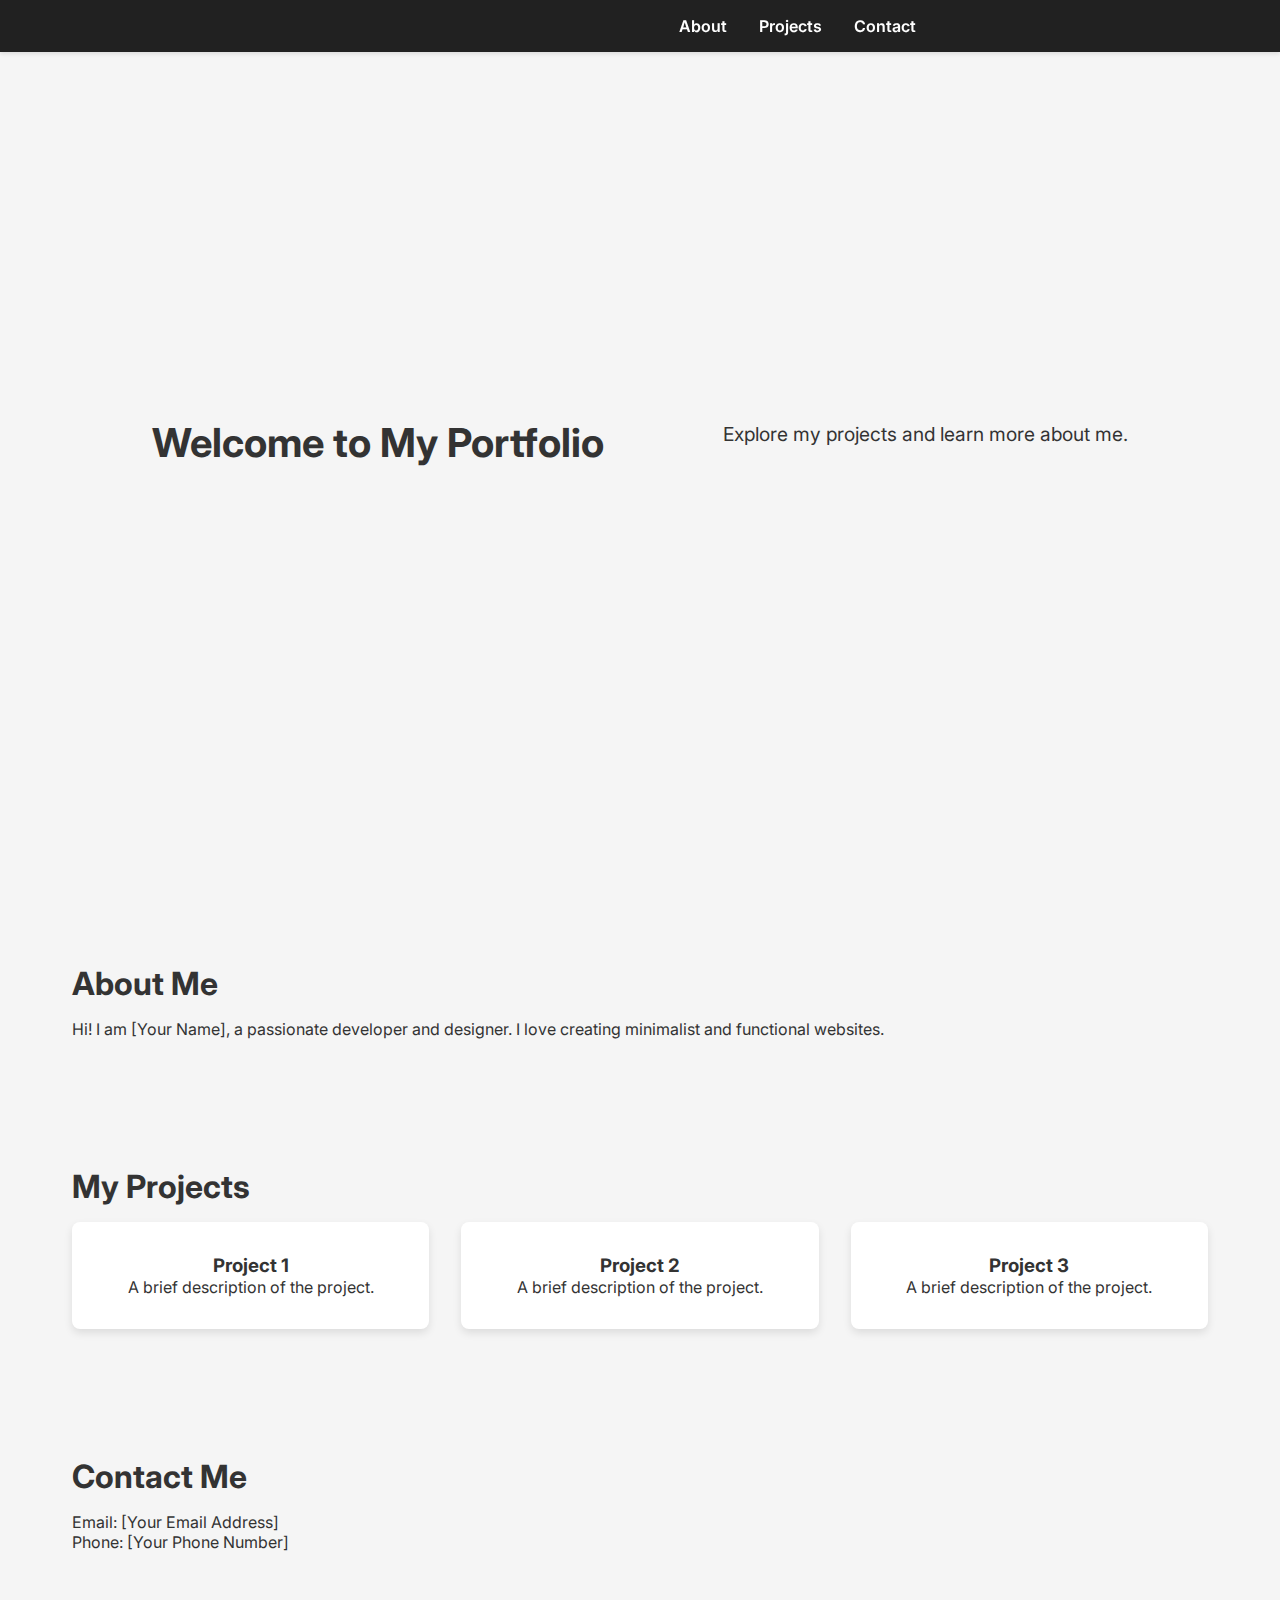
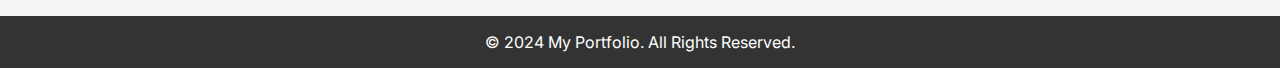
==== index.html @ ee44641f "Add files via upload" ====
<!DOCTYPE html>
<html lang="en">
<head>
    <meta charset="UTF-8">
    <meta name="viewport" content="width=device-width, initial-scale=1.0">
    <title>Carlo's Portfolio</title>
    <link href="https://fonts.googleapis.com/css2?family=Inter:wght@300;400;600&display=swap" rel="stylesheet">
    <link rel="stylesheet" href="style.css">
</head>
<body>
    <header>
        <nav>
            <ul>
                <img src="" alt="">
                <span>
                    <li><a href="#about">About</a></li>
                    <li><a href="#projects">Projects</a></li>
                    <li><a href="#contact">Contact</a></li>
                </span>
            </ul>
        </nav>
    </header>

    <div class="hero">
        <h2>Welcome to My Portfolio</h2>
        <p>Explore my projects and learn more about me.</p>
    </div>

    <div id="about" class="section">
        <h2>About Me</h2>
        <p>Hi! I am [Your Name], a passionate developer and designer. I love creating minimalist and functional websites.</p>
    </div>


    <div id="projects" class="section">
        <h2>My Projects</h2>
        <div class="grid">
            <div class="card">
                <h3>Project 1</h3>
                <p>A brief description of the project.</p>
            </div>
            <div class="card">
                <h3>Project 2</h3>
                <p>A brief description of the project.</p>
            </div>
            <div class="card">
                <h3>Project 3</h3>
                <p>A brief description of the project.</p>
            </div>
        </div>
    </div>

    <div id="contact" class="section">
        <h2>Contact Me</h2>
        <p>Email: [Your Email Address]</p>
        <p>Phone: [Your Phone Number]</p>
    </div>

    <footer>
        <p>&copy; 2024 My Portfolio. All Rights Reserved.</p>
    </footer>

    <script src="https://code.jquery.com/jquery-3.2.1.slim.min.js" integrity="sha384-KJ3o2DKtIkvYIK3UENzmM7KCkRr/rE9/Qpg6aAZGJwFDMVNA/GpGFF93hXpG5KkN" crossorigin="anonymous"></script>
    <script src="https://cdn.jsdelivr.net/npm/popper.js@1.12.9/dist/umd/popper.min.js" integrity="sha384-ApNbgh9B+Y1QKtv3Rn7W3mgPxhU9K/ScQsAP7hUibX39j7fakFPskvXusvfa0b4Q" crossorigin="anonymous"></script>
    <script src="https://cdn.jsdelivr.net/npm/bootstrap@4.0.0/dist/js/bootstrap.min.js" integrity="sha384-JZR6Spejh4U02d8jOt6vLEHfe/JQGiRRSQQxSfFWpi1MquVdAyjUar5+76PVCmYl" crossorigin="anonymous"></script>
</body>
</html>
---- style.css ----
* {
    margin: 0;
    padding: 0;
    box-sizing: border-box;
    scroll-behavior: smooth;
}

body {
    font-family: 'Inter', sans-serif;
    background-color: #f5f5f5;
    color: #333;
}

header {
    background-color: #212121;
    padding: 1rem 2rem;
    box-shadow: 0 2px 4px rgba(0, 0, 0, 0.1);
    position: fixed;
    width: 100%;
}

nav ul {
    display:flex;
    justify-content:space-evenly;
    list-style: none;
}

nav ul span{
    display:flex;
}

nav ul li {
    margin: 0 1rem;
}

nav ul li a {
    text-decoration: none;
    color: #ffffff;
    font-weight: 600;
}

.hero {
    height: 100vh;
    display: flex;
    flex-direction: row;
    justify-content: space-evenly;
    align-items: center;
    text-align: center;
    padding: 2rem;
}

.hero h2 {
    font-size: 2.5rem;
    margin-bottom: 1rem;
}

.hero p {
    font-size: 1.2rem;
    margin-bottom: 2rem;
}

.section {
    padding: 4rem 2rem;
    max-width: 1200px;
    margin: auto;
}

.section h2 {
    font-size: 2rem;
    margin-bottom: 1rem;
}

.grid {
    display: grid;
    grid-template-columns: repeat(auto-fit, minmax(300px, 1fr));
    gap: 2rem;
}

.card {
    background-color: #fff;
    padding: 2rem;
    border-radius: 8px;
    box-shadow: 0 4px 8px rgba(0, 0, 0, 0.1);
    text-align: center;
}

footer {
    background-color: #333;
    color: #fff;
    text-align: center;
    padding: 1rem 0;
}

@media (max-width: 768px) {
    header h1 {
    text-align: center;
    margin-bottom: 0.5rem;
    }

    nav ul {
    flex-direction: column;
    align-items: center;
    }
}
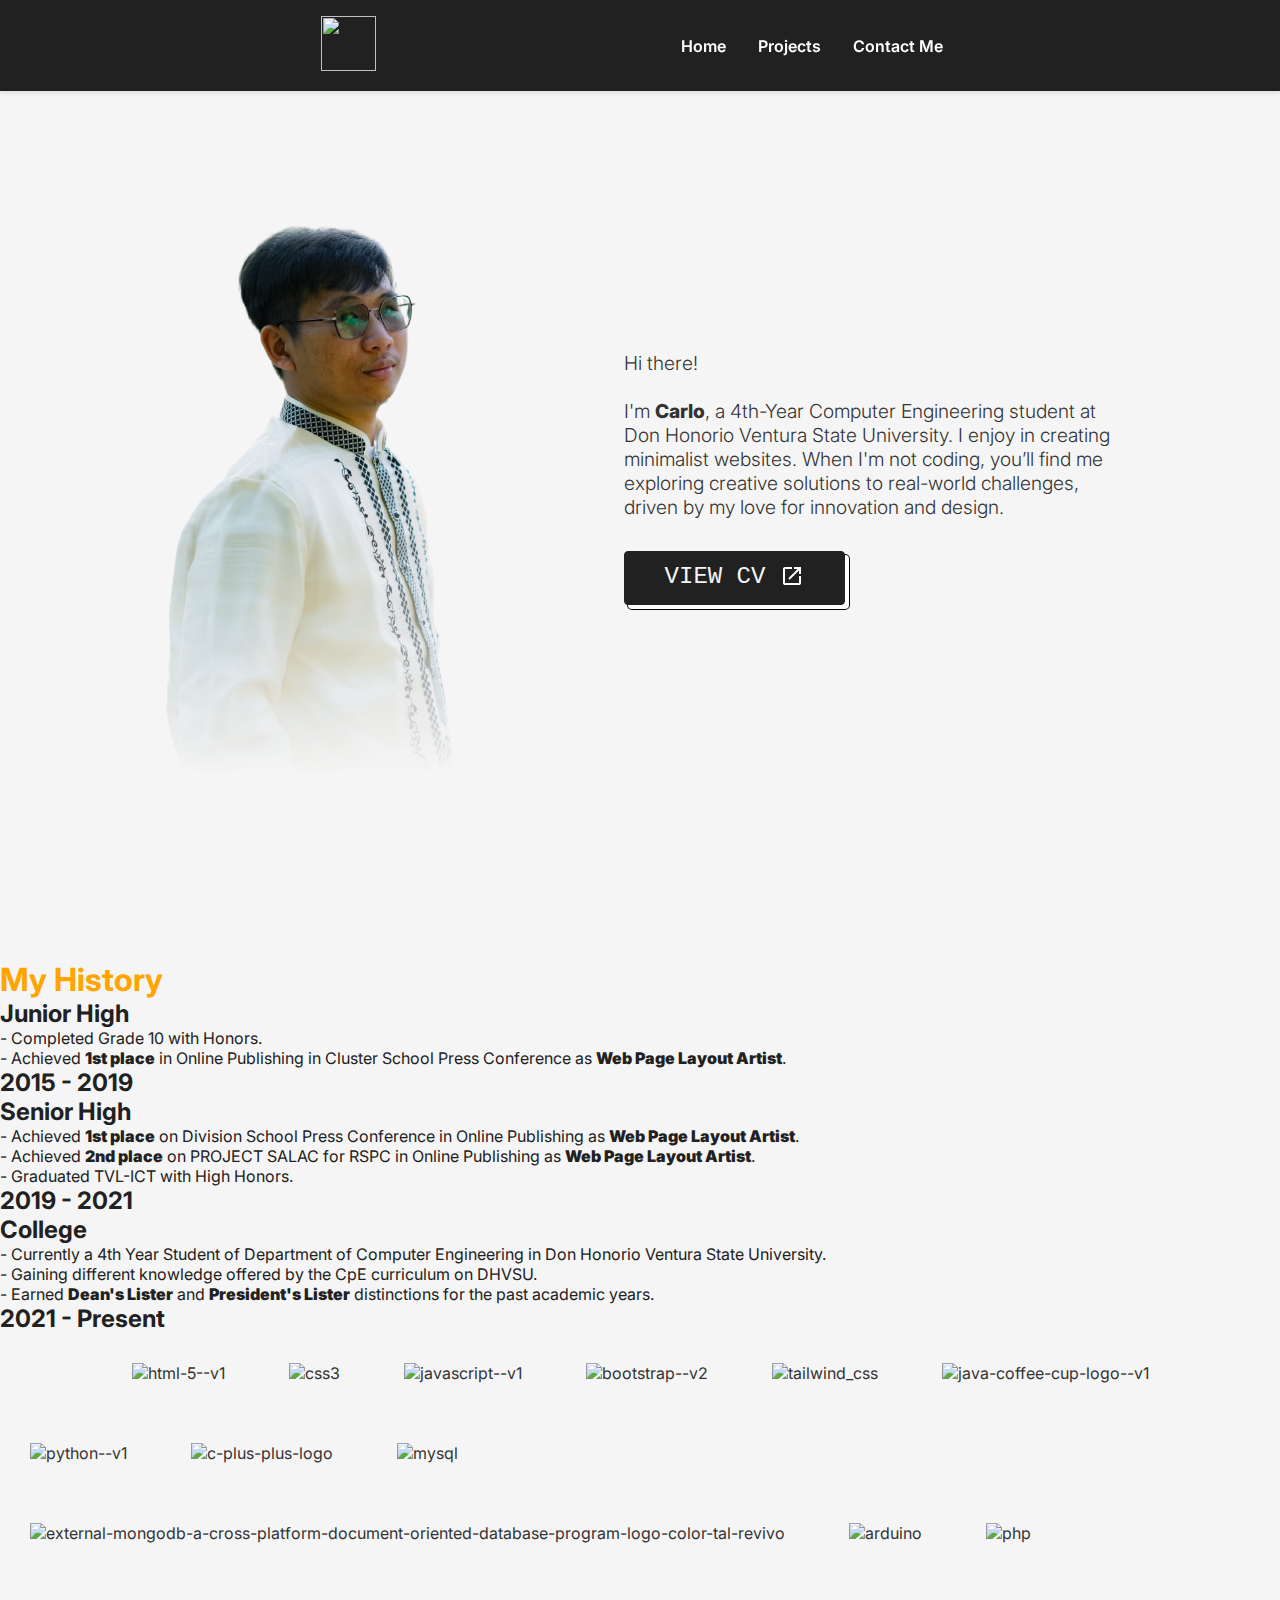
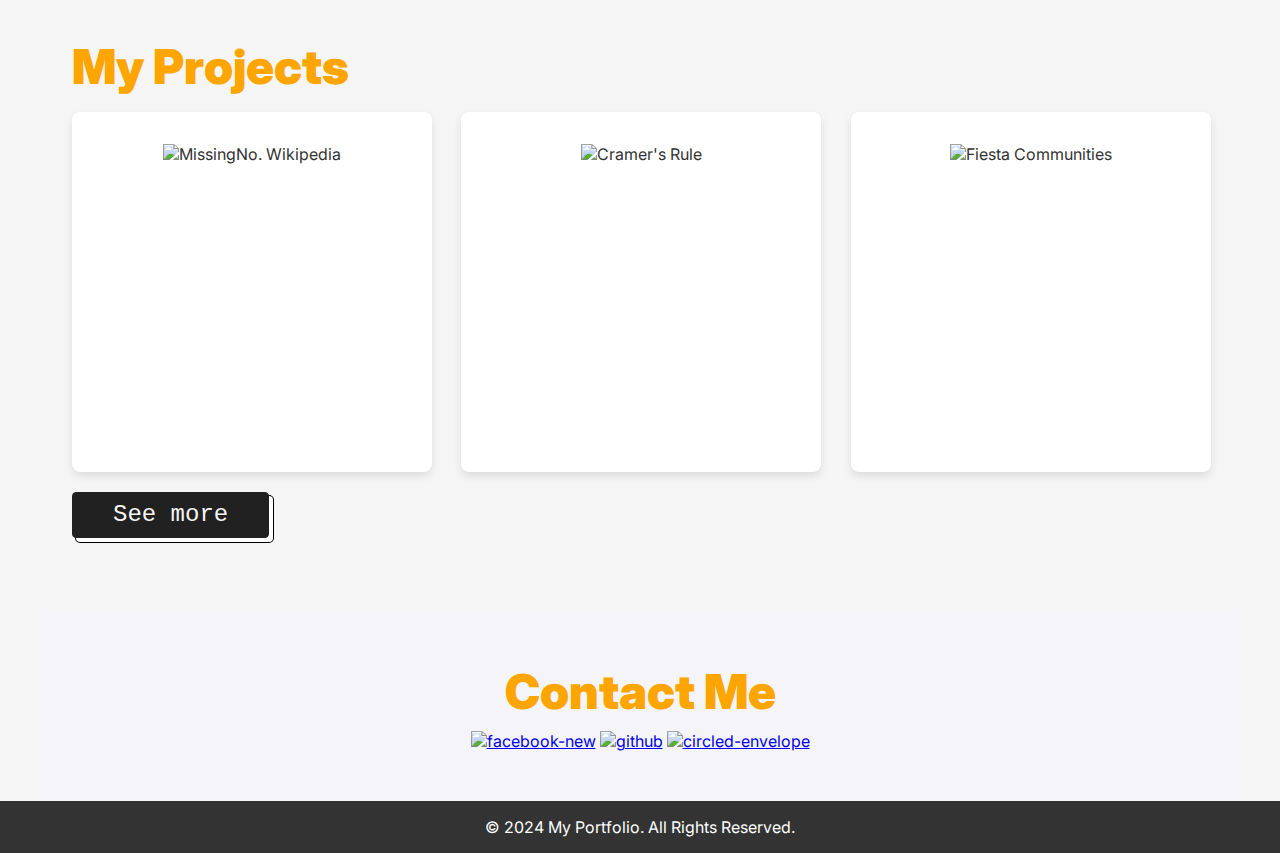
==== commit c113eb01: "Add files via upload" ====
--- a/index.html
+++ b/index.html
@@ -1,6 +1,3 @@
-
-
-
 <!DOCTYPE html>
 <html lang="en">
 <head>
@@ -8,63 +5,197 @@
     <meta name="viewport" content="width=device-width, initial-scale=1.0">
     <title>Carlo's Portfolio</title>
     <link href="https://fonts.googleapis.com/css2?family=Inter:wght@300;400;600&display=swap" rel="stylesheet">
+    <script>document.getElementsByTagName("html")[0].className += " js";</script>
+    <link rel="stylesheet" href="assets\css\t-style.css">
     <link rel="stylesheet" href="style.css">
+    <link rel="icon" href="/assets/icon.png">
+    <link rel="stylesheet" href="https://cdnjs.cloudflare.com/ajax/libs/animate.css/4.1.1/animate.min.css"/>
 </head>
 <body>
     <header>
         <nav>
             <ul>
-                <img src="" alt="">
+                <a href="#landing"><img id="icon" src="/assets/icon.png" alt=""></a>
                 <span>
-                    <li><a href="#about">About</a></li>
+                    <li><a href="#landing">Home</a></li>
                     <li><a href="#projects">Projects</a></li>
-                    <li><a href="#contact">Contact</a></li>
+                    <li><a href="#contact">Contact Me</a></li>
                 </span>
             </ul>
         </nav>
     </header>
 
-    <div class="hero">
-        <h2>Welcome to My Portfolio</h2>
-        <p>Explore my projects and learn more about me.</p>
-    </div>
-
-    <div id="about" class="section">
-        <h2>About Me</h2>
-        <p>Hi! I am [Your Name], a passionate developer and designer. I love creating minimalist and functional websites.</p>
-    </div>
-
-
-    <div id="projects" class="section">
-        <h2>My Projects</h2>
-        <div class="grid">
+    <div id="landing" class="hero ">
+        <div class="image-wrapper left">
+            <img class="image-fade animate__animated animate__fadeIn" src="/assets/portfolio portrait.png" alt="">
+        </div>
+        <div  class="right">
+            <span id="typing">
+    
+            </span>
+
+
+
+  <!-- Load library from the CDN -->
+            <script src="https://unpkg.com/typed.js@2.1.0/dist/typed.umd.js"></script>
+
+            <!-- Setup and start animation! -->
+            <script>
+                var typed = new Typed('#typing', {
+                strings: ['Crafting ideas with code,<br> <span style="color: orange;">one line at a time.</span></h1></div>'],
+                typeSpeed: 50,
+                });
+            </script>
+            <br><br>
+            <p class="animate__animated animate__fadeIn">Hi there! <br><br>
+                I'm <span style="font-weight: 800;">Carlo</span>, a 4th-Year Computer Engineering student at Don Honorio Ventura State University. I enjoy in creating minimalist websites. When I'm not coding, you’ll find me exploring creative solutions to real-world challenges, driven by my love for innovation and design.</p>
+            <div>
+                <a onclick="viewPDF()" download="Manalo_resume" class="button-50 animate__animated animate__fadeIn" role="button">
+                    <span class="spacing">VIEW CV</span>
+                    <svg xmlns="http://www.w3.org/2000/svg" height="24px" viewBox="0 -960 960 960" width="24px" fill="#FFFFFF"><path d="M200-120q-33 0-56.5-23.5T120-200v-560q0-33 23.5-56.5T200-840h280v80H200v560h560v-280h80v280q0 33-23.5 56.5T760-120H200Zm188-212-56-56 372-372H560v-80h280v280h-80v-144L388-332Z"/></svg>
+                </a>
+            </div>
+        </div>
+    </div>
+<br><br><br>
+    <div id="timeline">
+        <div class="bgTimeline text-center flex flex-column flex-center">
+            <h1 style="color: orange; font-weight: 700;">My History</h1>
+        </div>
+        <section class="bgTimeline cd-timeline js-cd-timeline">
+            <div class="container max-width-lg cd-timeline__container">
+                <div class="cd-timeline__block">
+                    <div style="background-color: #212121;" class="cd-timeline__img cd-timeline__img--picture">
+                    </div> <!-- cd-timeline__img -->
+            
+                    <div class="cd-timeline__content text-component">
+                        <h2 class="fntTimeline">Junior High</h2>
+                        <p class="fntTimeline color-contrast-medium">- Completed Grade 10 with Honors.<br>- Achieved <span style="font-weight:900;">1st place</span> in Online Publishing in Cluster School Press Conference as <span style="font-weight:900;">Web Page Layout Artist</span>. </p>
+            
+                        <div div class="flex justify-between items-center">
+                            <span class="fntTimeline cd-timeline__date"><h2>2015 - 2019</h2></span>
+        
+                        </div>
+                    </div> <!-- cd-timeline__content -->
+                </div>
+
+
+                <div class="cd-timeline__block">
+                    <div style="background-color: #212121;" class="cd-timeline__img cd-timeline__img--location">
+                    </div> <!-- cd-timeline__img -->
+            
+                    <div class="cd-timeline__content text-component">
+                        <h2 class="fntTimeline">Senior High</h2>
+                        <p class="fntTimeline color-contrast-medium">- Achieved <span style="font-weight:900;">1st place</span> on Division School Press Conference in Online Publishing as <span style="font-weight:900;">Web Page Layout Artist</span>. <br>
+                            - Achieved <span style="font-weight:900;">2nd place</span> on PROJECT SALAC for RSPC in Online Publishing as <span style="font-weight:900;">Web Page Layout Artist</span>. <br>- Graduated TVL-ICT with High Honors.</p>
+                
+                        <div class="fntTimeline flex justify-between items-center">
+                            <span class="cd-timeline__date"><h2>2019 - 2021</h2></span>
+                            
+                        </div>
+                    </div> <!-- cd-timeline__content -->
+                </div> <!-- cd-timeline__block -->
+
+                <div class="cd-timeline__block">
+                    <div style="background-color: #212121;" class="cd-timeline__img cd-timeline__img--movie">
+                    </div> <!-- cd-timeline__img -->
+                    <div class="cd-timeline__content text-component">
+                        <h2 class="fntTimeline">College</h2>
+                        <p class="fntTimeline color-contrast-medium">- Currently a 4th Year Student of Department of Computer Engineering in Don Honorio Ventura State University.<br>- Gaining different knowledge offered by the CpE curriculum on DHVSU. <br>
+                        - Earned <span style="font-weight:900;">Dean's Lister</span> and <span style="font-weight:900;">President's Lister</span> distinctions for the past academic years. </p>
+                        <div class="flex justify-between items-center">
+                            <span class="fntTimeline cd-timeline__date"><h2>2021 - Present</h2></span>
+                        </div>
+                    </div> <!-- cd-timeline__content -->
+                </div> <!-- cd-timeline__block -->
+            </div>
+        </section> <!-- cd-timeline -->
+    </div>
+    
+
+    <div id="skills" class="configIcon">
+        <div>
+            <img title="HTML" width="96" height="96" src="https://img.icons8.com/color/96/html-5--v1.png" alt="html-5--v1"/>
+            <img title="CSS" width="96" height="96" src="https://img.icons8.com/color/96/css3.png" alt="css3"/>
+            <img title="JavaScript" width="96" height="96" src="https://img.icons8.com/color/96/javascript--v1.png" alt="javascript--v1"/>
+            <img title="Bootstrap" width="96" height="96" src="https://img.icons8.com/color/96/bootstrap--v2.png" alt="bootstrap--v2"/>
+            <img title="Tailwind" width="96" height="96" src="https://img.icons8.com/color/96/tailwind_css.png" alt="tailwind_css"/>
+            <img title="Java" width="96" height="96" src="https://img.icons8.com/color/96/java-coffee-cup-logo--v1.png" alt="java-coffee-cup-logo--v1"/>
+        </div>
+        <div>
+            <img title="Python" width="96" height="96" src="https://img.icons8.com/color/96/python--v1.png" alt="python--v1"/>
+            <img title="C++" width="96" height="96" src="https://img.icons8.com/color/96/c-plus-plus-logo.png" alt="c-plus-plus-logo"/>
+            <img title="MySQL" width="96" height="96" src="https://pipedream.com/s.v0/app_1YMhwo/logo/orig" alt="mysql"/>
+            <img title="MongoDB" width="96" height="96" src="https://img.icons8.com/external-tal-revivo-color-tal-revivo/96/external-mongodb-a-cross-platform-document-oriented-database-program-logo-color-tal-revivo.png" alt="external-mongodb-a-cross-platform-document-oriented-database-program-logo-color-tal-revivo"/>
+            <img title="Arduino" width="96" height="96" src="https://img.icons8.com/color/96/arduino.png" alt="arduino"/>
+            <img title="Php" id="projects" width="96" height="96" src="https://www.php.net//images/logos/new-php-logo.svg" alt="php"/>
+        </div>
+    </div>
+
+    <div class="section">
+        <h2 style="color: orange; font-weight: 900; font-size: 3rem;">My Projects</h2>
+        <div id="" class="grid ">
             <div class="card">
-                <h3>Project 1</h3>
-                <p>A brief description of the project.</p>
-            </div>
+                <div class="image">
+                    <img width="100%" height="auto" src="https://upload.wikimedia.org/wikipedia/en/b/b7/Missingno.png" alt="MissingNo. Wikipedia">
+                </div>
+                <div class="details">
+                    <div class="center">
+                        <p>A web based midterm project using HTML, CSS.</p>
+                        <a href="assets/html/project.html#MissingNo" class="button-27" role="button">More info...</a>
+                    </div>
+                </div>
+            </div>
+
             <div class="card">
-                <h3>Project 2</h3>
-                <p>A brief description of the project.</p>
-            </div>
+                <div class="image">
+                    <img width="100%" height="auto" src="/assets/cramers.png" alt="Cramer's Rule">
+                </div>
+                <div class="details">
+                    <div class="center">
+                        <p>A web based final project featuring Cramer's Matrix rule.</p>
+                        <a href="assets/html/project.html" class="button-27" role="button">More info...</a>
+                    </div>
+                </div>
+            </div>
+
             <div class="card">
-                <h3>Project 3</h3>
-                <p>A brief description of the project.</p>
-            </div>
-        </div>
-    </div>
+                <div class="image">
+                    <img width="100%" height="auto" src="https://hauslandgroup.com/app/img/brand/logo/fiesta.png" alt="Fiesta Communities">
+                </div>
+                <div class="details">
+                    <div class="center">
+                        <p>A web based midterm project using HTML, CSS, JS.</p>
+                        <a href="assets\html\project.html#fiesta" class="button-27" role="button">More info...</a>
+                    </div>
+                </div>
+            </div>
+        </div>
+        <br>
+        <a href="assets\html\project.html" class="button-50" role="button">See more</a>
+        
+    </div>
+
 
     <div id="contact" class="section">
-        <h2>Contact Me</h2>
-        <p>Email: [Your Email Address]</p>
-        <p>Phone: [Your Phone Number]</p>
+        <h2 style="color: orange; font-weight: 900; font-size: 3rem;">Contact Me</h2>
+        <a target="_blank" href="https://www.facebook.com/Carrllloo"><img width="58" height="58" src="https://img.icons8.com/ios-filled/64/212121/facebook-new.png" alt="facebook-new"/></a>
+        <a target="_blank" href="https://github.com/Engr-Ca1o"><img width="64" height="64" src="https://img.icons8.com/glyph-neue/64/212121/github.png" alt="github"/></a>
+        <a href="mailto:carlo.manalo422@gmail.com"><img width="60" height="60" src="https://img.icons8.com/ios-filled/64/212121/circled-envelope.png" alt="circled-envelope"/></a>
+        
     </div>
 
     <footer>
         <p>&copy; 2024 My Portfolio. All Rights Reserved.</p>
     </footer>
 
-    <script src="https://code.jquery.com/jquery-3.2.1.slim.min.js" integrity="sha384-KJ3o2DKtIkvYIK3UENzmM7KCkRr/rE9/Qpg6aAZGJwFDMVNA/GpGFF93hXpG5KkN" crossorigin="anonymous"></script>
-    <script src="https://cdn.jsdelivr.net/npm/popper.js@1.12.9/dist/umd/popper.min.js" integrity="sha384-ApNbgh9B+Y1QKtv3Rn7W3mgPxhU9K/ScQsAP7hUibX39j7fakFPskvXusvfa0b4Q" crossorigin="anonymous"></script>
-    <script src="https://cdn.jsdelivr.net/npm/bootstrap@4.0.0/dist/js/bootstrap.min.js" integrity="sha384-JZR6Spejh4U02d8jOt6vLEHfe/JQGiRRSQQxSfFWpi1MquVdAyjUar5+76PVCmYl" crossorigin="anonymous"></script>
+    <button id="scrollUpBtn" title="Go to Top">&uarr;</button>
+
+
+
+    <script src="/script.js"></script>
+    <script src="assets\js\main.js"></script>
 </body>
 </html>
+
+
--- a/style.css
+++ b/style.css
@@ -1,8 +1,10 @@
+
 * {
     margin: 0;
     padding: 0;
     box-sizing: border-box;
     scroll-behavior: smooth;
+    user-select: none;
 }
 
 body {
@@ -17,10 +19,12 @@
     box-shadow: 0 2px 4px rgba(0, 0, 0, 0.1);
     position: fixed;
     width: 100%;
+    z-index: 9999999;
 }
 
 nav ul {
     display:flex;
+    align-items: center;
     justify-content:space-evenly;
     list-style: none;
 }
@@ -38,31 +42,203 @@
     color: #ffffff;
     font-weight: 600;
 }
+#icon {
+    width: 55px;
+    height: 55px;
+}
+
 
 .hero {
     height: 100vh;
+    width: 100%;
     display: flex;
     flex-direction: row;
-    justify-content: space-evenly;
-    align-items: center;
-    text-align: center;
+    justify-content: space-evenly; /* This will spread out the two sections */
+    align-items: center;
+    text-align: left;
     padding: 2rem;
-}
-
-.hero h2 {
+    
+}
+
+.left .right{
+    max-width: 50%;
+    overflow: hidden;
+    text-overflow: ellipsis;
+}
+
+.right {
+    width: 44%;
+    padding: 1rem;
+}
+
+.right #typing  {
+    font-family: monospace;
     font-size: 2.5rem;
-    margin-bottom: 1rem;
+    font-weight: 900;
+    display: inline;
+}
+
+#typing {
+  font-size: 2em;
+}
+.typed-cursor {
+  font-size: 2em;
+  color: orange;
+}
+
+.cursor {
+    font-size: inherit;
+    color: orange;
 }
 
 .hero p {
     font-size: 1.2rem;
+    font-weight: 300;
     margin-bottom: 2rem;
+}
+
+.image-wrapper {
+    position: relative;
+    display: inline-block;
+    width: 30%; /* Adjust as needed */
+    height: auto;
+    overflow: hidden; /* Ensure no content spills outside the wrapper */
+}
+
+.image-wrapper img {
+    display: block;
+    width: 100%;
+    height: auto;
+    
+}
+
+/* Create the fade-out effect with ::after */
+.image-wrapper::after {
+    content: '';
+    position: absolute;
+    bottom: 0;
+    left: 0;
+    right: 0;
+    height: 50%; /* Adjust the height of the fade effect */
+    background: linear-gradient(to bottom, rgba(255, 255, 255, 0) 0%, #f5f5f5);
+    pointer-events: none; /* Ensure the overlay does not interfere with interactions */
+}
+
+.button-cont{
+    display: flex;
+    flex-direction: row;
+}
+
+.spacing{
+    position: relative;
+    bottom:5px;
+}
+
+
+/* CSS */
+.button-27 {
+  appearance: none;
+  background-color: #000000;
+  border: 2px solid #1A1A1A;
+  border-radius: 15px;
+  box-sizing: border-box;
+  color: #FFFFFF;
+  cursor: pointer;
+  display: inline-block;
+  font-family: Roobert,-apple-system,BlinkMacSystemFont,"Segoe UI",Helvetica,Arial,sans-serif,"Apple Color Emoji","Segoe UI Emoji","Segoe UI Symbol";
+  font-size: 16px;
+  font-weight: 600;
+  line-height: normal;
+  margin: 0;
+  min-height: 60px;
+  min-width: 0;
+  outline: none;
+  padding: 16px 24px;
+  text-align: center;
+  text-decoration: none;
+  transition: all 300ms cubic-bezier(.23, 1, 0.32, 1);
+  user-select: none;
+  -webkit-user-select: none;
+  touch-action: manipulation;
+  width: 100%;
+  will-change: transform;
+}
+
+.button-27:disabled {
+  pointer-events: none;
+}
+
+.button-27:hover {
+  box-shadow: rgba(0, 0, 0, 0.25) 0 8px 15px;
+  transform: translateY(-2px);
+}
+
+.button-27:active {
+  box-shadow: none;
+  transform: translateY(0);
+}
+
+
+.button-50 {
+  appearance: button;
+  background-color: #212121;
+  background-image: none;
+  border: 1px solid #212121;
+  border-radius: 4px;
+  box-shadow: #fff 4px 4px 0 0,#000 4px 4px 0 1px;
+  box-sizing: border-box;
+  color: #f5f5f5;
+  cursor: pointer;
+  display: inline-block;
+  font-family: monospace;
+  font-size: 24px;
+  font-weight: 400;
+  line-height: 20px;
+  margin: 0 5px 10px 0;
+  overflow: visible;
+  padding: 12px 40px;
+  text-align: center;
+  text-decoration: none;
+  text-transform: none;
+  touch-action: manipulation;
+  user-select: none;
+  -webkit-user-select: none;
+  white-space: nowrap;
+}
+
+.button-50:focus {
+  text-decoration: none;
+}
+
+.button-50:hover {
+  text-decoration: none;
+}
+
+.button-50:active {
+  box-shadow: rgba(0, 0, 0, .125) 0 3px 5px inset;
+  outline: 0;
+}
+
+.button-50:not([disabled]):active {
+  box-shadow: #fff 2px 2px 0 0, #000 2px 2px 0 1px;
+  transform: translate(2px, 2px);
 }
 
 .section {
     padding: 4rem 2rem;
     max-width: 1200px;
     margin: auto;
+}
+
+.configIcon{ 
+    display: flex;
+    flex-direction: column;
+    align-items: center;
+    justify-content: space-evenly;
+}
+
+.configIcon img{
+   margin: 30px;
 }
 
 .section h2 {
@@ -84,6 +260,11 @@
     text-align: center;
 }
 
+.card p, h3{
+    padding: 2rem;
+}
+
+
 footer {
     background-color: #333;
     color: #fff;
@@ -92,13 +273,289 @@
 }
 
 @media (max-width: 768px) {
+
+    .button-50 {
+        padding: 12px 50px;
+    }
+
     header h1 {
+        text-align: center;
+        margin-bottom: 0.5rem;
+    }
+
+    nav ul {
+        flex-direction: column;
+        align-items: center;
+    }
+}
+  
+@keyframes blink {
+    50% {
+      border-color: transparent;
+    }
+}
+
+
+.bgTimeline{
+    background-color: #f5f5f5;
+}
+
+.fntTimeline{
+    font-family: 'Inter', sans-serif;
+    color: #212121;
+}
+
+
+/* CSS */
+.button-35 {
+  align-items: center;
+  background-color: #fff;
+  border-radius: 12px;
+  box-shadow: transparent 0 0 0 3px,rgba(18, 18, 18, .1) 0 6px 20px;
+  box-sizing: border-box;
+  color: #121212;
+  cursor: pointer;
+  display: inline-flex;
+  flex: 1 1 auto;
+  font-family: Inter,sans-serif;
+  font-size: 1.2rem;
+  font-weight: 700;
+  justify-content: center;
+  line-height: 1;
+  margin: 0;
+  outline: none;
+  padding: 1rem 1.2rem;
+  text-align: center;
+  text-decoration: none;
+  transition: box-shadow .2s,-webkit-box-shadow .2s;
+  white-space: nowrap;
+  border: 0;
+  user-select: none;
+  -webkit-user-select: none;
+  touch-action: manipulation;
+}
+
+.button-35:hover {
+  box-shadow: orange 0 0 0 3px, transparent 0 0 0 0;
+}
+
+
+.card {
+    width: 360px;
+    height: 360px;
+    
+}
+.card .image {
+    width: 100%;
+    height: 100%;
+    overflow: hidden;
+}
+.card .image img {
+    width: 100%;
+    transition: .5s;
+}
+.card:hover .image img {
+    opacity: .5;
+    transform: translateX(30%);/*100%*/
+}
+.card .details {
+    position: relative;
+    bottom: 300px;
+    width: 70%;/*100%*/
+    height: 100%;
+    background: orange;
+    transition: .5s;
+    transform-origin: left;
+    transform: perspective(2000px) rotateY(-90deg);
+}
+.card:hover .details {
+    transform: perspective(2000px) rotateY(0deg);
+}
+.card .details .center {
+    padding: 20px;
     text-align: center;
-    margin-bottom: 0.5rem;
-    }
-
-    nav ul {
-    flex-direction: column;
-    align-items: center;
-    }
-}
+    background: #fff;
+    position: absolute;
+    top: 50%;
+    transform: translateY(-50%);
+}
+.card .details .center h1 {
+    margin: 0;
+    padding: 0;
+    color: #ff3636;
+    line-height: 20px;
+    font-size: 20px;
+    text-transform: uppercase;
+}
+.card .details .center h1 span {
+    font-size: 14px;
+    color: #262626;
+}
+.card .details .center p {
+    margin: 10px 0;
+    padding: 0;
+    color: #262626;
+}
+.card .details .center ul {
+    margin: 10px auto 0;
+    padding: 0;
+    display: table;
+}
+.card .details .center ul li {
+    list-style: none;
+    margin: 0 5px;
+    float: left;
+}
+.card .details .center ul li a {
+    display: block;
+    background: #262626;
+    color: #fff;
+    width: 30px;
+    height: 30px;
+    line-height: 30px;
+    text-align: center;
+    transform: .5s;
+}
+.card .details .center ul li a:hover {
+    background: #ff3636;
+}
+
+.projSec{
+    display: flex;
+    flex-direction: row;
+    align-items: center;
+    align-content: center;
+    justify-content: space-evenly;
+    padding: 1rem 2rem;
+    max-width: 1200px;
+    margin: auto;
+}
+
+.projSec h2,.projSec h1,.projSec p{
+    padding: 10px;
+    font-family: 'Inter', sans-serif;
+}
+
+.config{
+    margin: 10px 0px;
+    width: 40%;
+    height: auto;
+}
+
+.projImg{
+    padding: 10px;
+    width: 40%;
+    height: auto;
+}
+
+
+.circle {
+    width: 51px;
+    height: 51px;
+    background-color: #212121;
+    border-radius: 50%;
+    display: flex;
+    justify-content: center;
+    align-items: center;
+}
+
+.icons{
+    display: flex;
+    flex-direction: row;
+    align-items: center;
+    align-content: center;
+
+}
+
+#contact {
+    padding: 50px 20px;
+    background-color: #f4f4f9;
+    text-align: center;
+  }
+  
+  #contact h2 {
+    font-size: 2em;
+    margin-bottom: 10px;
+    color: #333;
+  }
+  
+  #contact p {
+    font-size: 1.2em;
+    margin-bottom: 30px;
+    color: #555;
+  }
+  
+  form {
+    max-width: 600px;
+    margin: 0 auto;
+    text-align: left;
+  }
+  
+  .form-group {
+    margin-bottom: 15px;
+  }
+  
+  label {
+    display: block;
+    font-size: 1em;
+    margin-bottom: 5px;
+    color: #333;
+  }
+  
+  input, textarea {
+    width: 100%;
+    padding: 10px;
+    font-size: 1em;
+    border: 1px solid #ccc;
+    border-radius: 5px;
+  }
+  
+  textarea {
+    resize: none;
+  }
+  
+  button {
+    display: inline-block;
+    padding: 10px 20px;
+    font-size: 1em;
+    color: #fff;
+    background-color: #007BFF;
+    border: none;
+    border-radius: 5px;
+    cursor: pointer;
+  }
+  
+  button:hover {
+    background-color: #0056b3;
+  }
+
+  
+  #scrollUpBtn {
+    position: fixed;
+    bottom: 40px;
+    right: 40px;
+    width: 50px;
+    height: 50px;
+    background-color: #212121;
+    color: #fff;
+    border: none;
+    border-radius: 50%;
+    display: flex;
+    align-items: center;
+    justify-content: center;
+    font-size: 24px;
+    cursor: pointer;
+    box-shadow: 0 2px 5px rgba(0, 0, 0, 0.3);
+    opacity: 0;
+    visibility: hidden;
+    transition: opacity 0.3s, visibility 0.3s;
+  }
+
+  #scrollUpBtn.show {
+    opacity: 1;
+    visibility: visible;
+  }
+
+  #scrollUpBtn:hover {
+    background-color: orange;
+  }